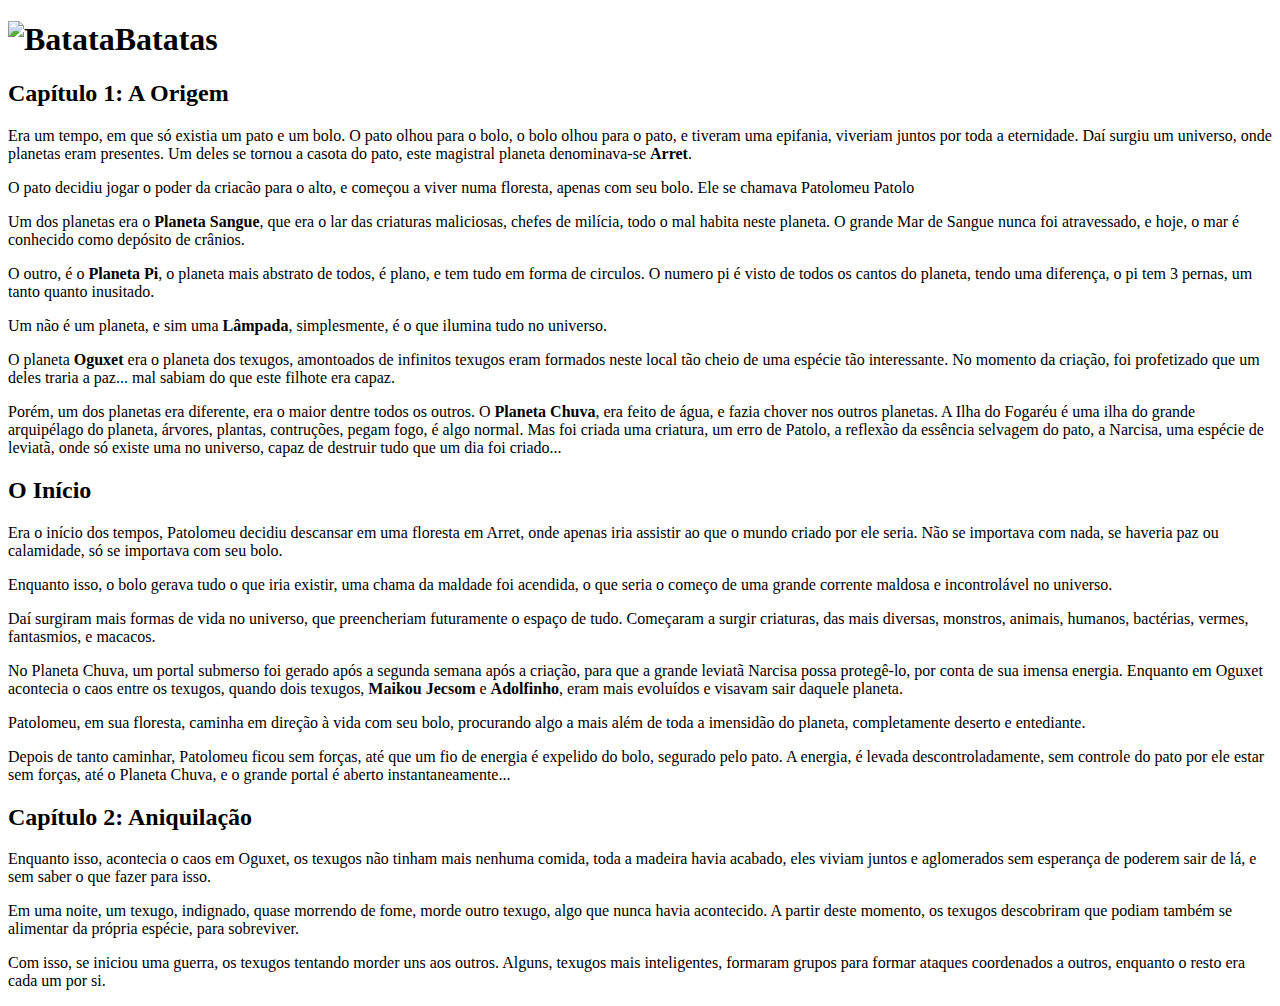
==== index.html @ 8c686827 "Add files via upload" ====
<!DOCTYPE html>
<html lang="pt-br">
<head>
    <meta charset="UTF-8">
    <meta name="viewport" content="width=device-width, initial-scale=1.0">
    <title>Batatas</title>
    <link rel="shortcut icon" href="midia/batata.ico" type="image/x-icon">
    <link rel="stylesheet" href="style.css">
    <script src="script.js"></script>
    
    

</head>
<body>
       <h1 id="titulo" class="tt"><img id="bt00" src="midia/batata.png" alt="Batata"><span id="batata">Batatas</span></h1>
    <div class="ch1">
        <div class="txt">
            <h2>Capítulo 1: A Origem</h2>
            <p>Era um tempo, em que só existia um pato e um bolo. O pato olhou para o bolo, o bolo olhou para o pato, e tiveram uma epifania, viveriam juntos por toda a eternidade. Daí surgiu um universo, onde planetas eram presentes. Um deles se tornou a casota do pato, este magistral planeta denominava-se <strong>Arret</strong>.</p>
            <p>O pato decidiu jogar o poder da criacão para o alto, e começou a viver numa floresta, apenas com seu bolo. Ele se chamava Patolomeu Patolo</p>
            <p>Um dos planetas era o <strong>Planeta Sangue</strong>, que era o lar das criaturas maliciosas, chefes de milícia, todo o mal habita neste planeta. O grande Mar de Sangue nunca foi atravessado, e hoje, o mar é conhecido como depósito de crânios.</p>
            <p>O outro, é o <strong>Planeta Pi</strong>, o planeta mais abstrato de todos, é plano, e tem tudo em forma de circulos. O numero pi é visto de todos os cantos do planeta, tendo uma diferença, o pi tem 3 pernas, um tanto quanto inusitado.</p>
            <p>Um não é um planeta, e sim uma <strong>Lâmpada</strong>, simplesmente, é o que ilumina tudo no universo.</p>
            <p>O planeta <strong>Oguxet</strong> era o planeta dos texugos, amontoados de infinitos texugos eram formados neste local tão cheio de uma espécie tão interessante. No momento da criação, foi profetizado que um deles traria a paz... mal sabiam do que este filhote era capaz.</p>
            <p>Porém, um dos planetas era diferente, era o maior dentre todos os outros. O <strong>Planeta Chuva</strong>, era feito de água, e fazia chover nos outros planetas. A Ilha do Fogaréu é uma ilha do grande arquipélago do planeta, árvores, plantas, contruções, pegam fogo, é algo normal. Mas foi criada uma criatura, um erro de Patolo, a reflexão da essência selvagem do pato, a Narcisa, uma espécie de leviatã, onde só existe uma no universo, capaz de destruir tudo que um dia foi criado... </p>
        </div>
        <div class="txt">
            <h2>O Início</h2>
            <p>Era o início dos tempos, Patolomeu decidiu descansar em uma floresta em Arret, onde apenas iria assistir ao que o mundo criado por ele seria. Não se importava com nada, se haveria paz ou calamidade, só se importava com seu bolo.</p>
            <p>Enquanto isso, o bolo gerava tudo o que iria existir, uma chama da maldade foi acendida, o que seria o começo de uma grande corrente maldosa e incontrolável no universo.</p>
            <p>Daí surgiram mais formas de vida no universo, que preencheriam futuramente o espaço de tudo. Começaram a surgir criaturas, das mais diversas, monstros, animais, humanos, bactérias, vermes, fantasmios, e macacos.</p>
            <p>No Planeta Chuva, um portal submerso foi gerado após a segunda semana após a criação, para que a grande leviatã Narcisa possa protegê-lo, por conta de sua imensa energia. Enquanto em Oguxet acontecia o caos entre os texugos, quando dois texugos, <strong>Maikou Jecsom</strong> e <strong>Adolfinho</strong>, eram mais evoluídos e visavam sair daquele planeta.</p>
            <p>Patolomeu, em sua floresta, caminha em direção à vida com seu bolo, procurando algo a mais além de toda a imensidão do planeta, completamente deserto e entediante.</p>
            <p>Depois de tanto caminhar, Patolomeu ficou sem forças, até que um fio de energia é expelido do bolo, segurado pelo pato. A energia, é levada descontroladamente, sem controle do pato por ele estar sem forças, até o Planeta Chuva, e o grande portal é aberto instantaneamente...</p>
            

        </div>    
    </div>
    <div class="ch2">
        <div class="txt">
            <h2>Capítulo 2: Aniquilação</h2>
            <p>Enquanto isso, acontecia o caos em Oguxet, os texugos não tinham mais nenhuma comida, toda a madeira havia acabado, eles viviam juntos e aglomerados sem esperança de poderem sair de lá, e sem saber o que fazer para isso.</p>
            <p>Em uma noite, um texugo, indignado, quase morrendo de fome, morde outro texugo, algo que nunca havia acontecido. A partir deste momento, os texugos descobriram que podiam também se alimentar da própria espécie, para sobreviver.</p>
            <p>Com isso, se iniciou uma guerra, os texugos tentando morder uns aos outros. Alguns, texugos mais inteligentes, formaram grupos para formar ataques coordenados a outros, enquanto o resto era cada um por si.</p>


        </div>
    </div>
    
</body>
</html>
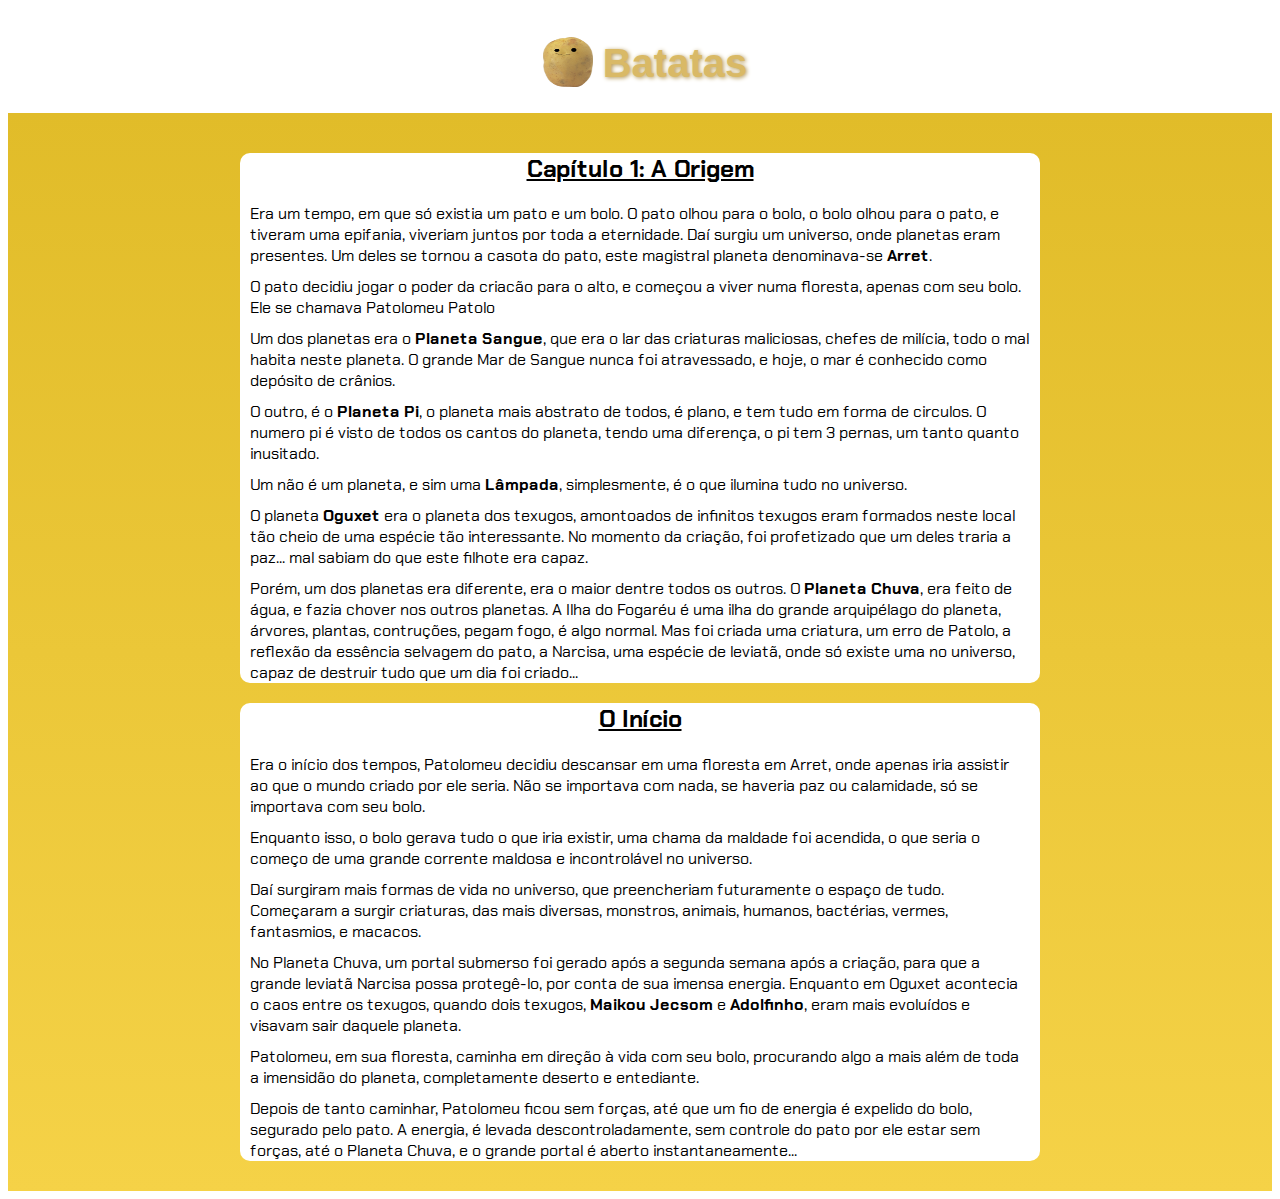
==== commit 87a0da89: "Update index.html" ====
--- a/index.html
+++ b/index.html
@@ -36,16 +36,6 @@
 
         </div>    
     </div>
-    <div class="ch2">
-        <div class="txt">
-            <h2>Capítulo 2: Aniquilação</h2>
-            <p>Enquanto isso, acontecia o caos em Oguxet, os texugos não tinham mais nenhuma comida, toda a madeira havia acabado, eles viviam juntos e aglomerados sem esperança de poderem sair de lá, e sem saber o que fazer para isso.</p>
-            <p>Em uma noite, um texugo, indignado, quase morrendo de fome, morde outro texugo, algo que nunca havia acontecido. A partir deste momento, os texugos descobriram que podiam também se alimentar da própria espécie, para sobreviver.</p>
-            <p>Com isso, se iniciou uma guerra, os texugos tentando morder uns aos outros. Alguns, texugos mais inteligentes, formaram grupos para formar ataques coordenados a outros, enquanto o resto era cada um por si.</p>
 
-
-        </div>
-    </div>
-    
 </body>
-</html>+</html>
--- a/style.css
+++ b/style.css
@@ -0,0 +1,61 @@
+@charset "UTF-8";
+
+@import url('https://fonts.googleapis.com/css2?family=Chakra+Petch:wght@300;600&family=Orbitron&display=swap');
+
+#titulo {
+    text-align: center;
+    font-size: 40px;
+    color: #D9B966;
+    text-shadow: 1px 1px 4px #b39752;
+    font-family: 'Trebuchet MS', 'Lucida Sans Unicode', 'Lucida Grande', 'Lucida Sans', Arial, sans-serif;
+    font-weight: 600;
+    
+    
+}
+
+#bt00 {
+    width: 50px;
+    height: 50px;
+    margin: 10px;
+    margin-bottom: -10px;
+    
+}
+
+h2 {
+    text-align: center;
+    text-decoration: underline;
+}
+
+body {
+    
+    font-family: 'Chakra Petch', 'Trebuchet MS', sans-serif;
+    font-size: 16px;
+}
+
+.ch1 {
+    background-image: linear-gradient(to bottom, #E1BC29, #F5D247);
+    padding: 20px;
+    
+    
+    
+    
+}
+
+.ch2 {
+    background-image: linear-gradient(to bottom, #ad0000, #ce0000, #ff0101 );
+    padding: 20px;  
+}
+
+.txt {
+    background-color: white;
+    width: 800px;
+    margin: auto;
+    border-radius: 10px;
+    
+    
+
+}
+
+p {
+    margin: 10px;
+}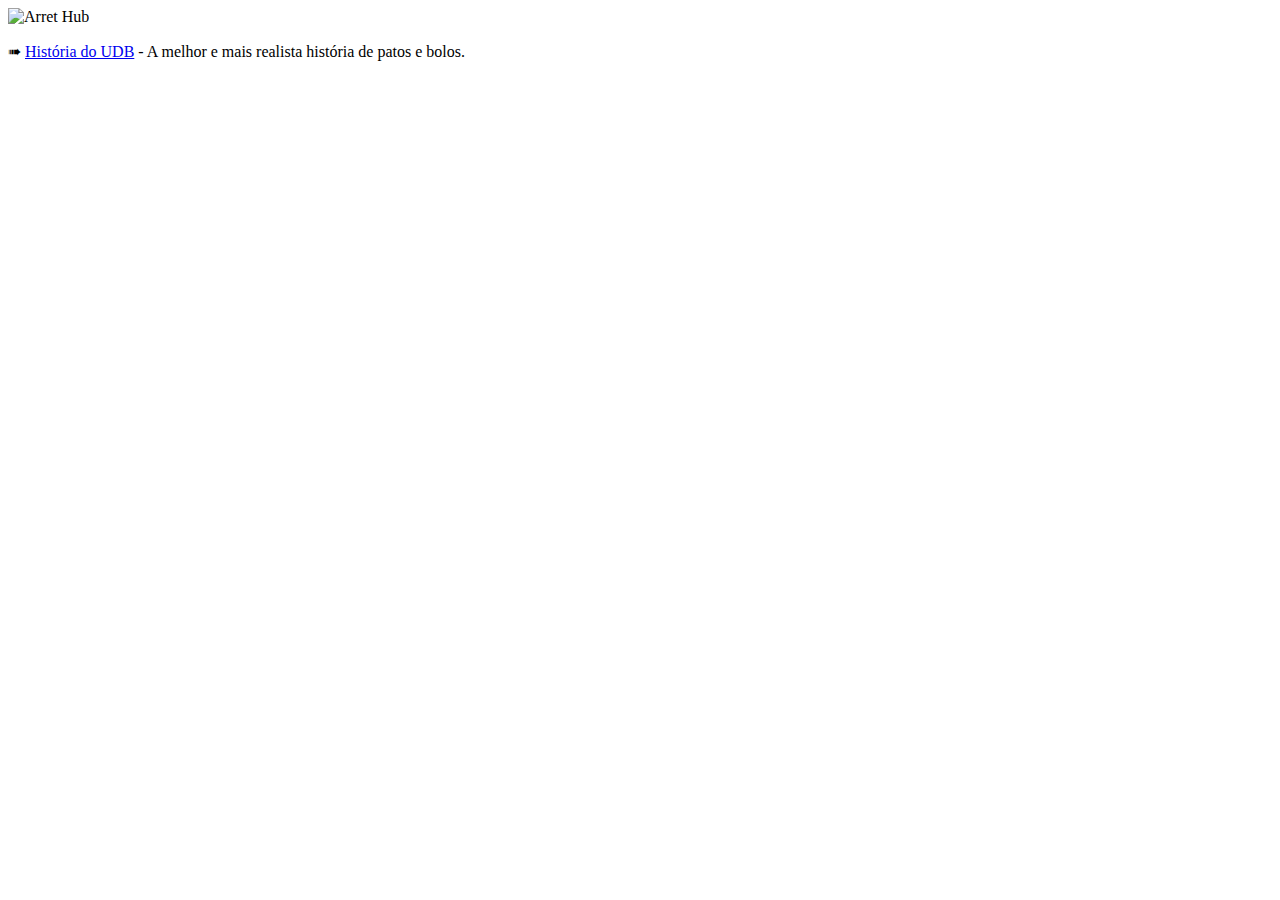
==== commit c9acccb1: "Add files via upload" ====
--- a/index.html
+++ b/index.html
@@ -3,39 +3,19 @@
 <head>
     <meta charset="UTF-8">
     <meta name="viewport" content="width=device-width, initial-scale=1.0">
-    <title>Batatas</title>
-    <link rel="shortcut icon" href="midia/batata.ico" type="image/x-icon">
-    <link rel="stylesheet" href="style.css">
-    <script src="script.js"></script>
-    
-    
-
+    <title>Portal Arret</title>
+    <link rel="stylesheet" href="styles/portal.css">
+    <!--#0cc0df-->
 </head>
 <body>
-       <h1 id="titulo" class="tt"><img id="bt00" src="midia/batata.png" alt="Batata"><span id="batata">Batatas</span></h1>
-    <div class="ch1">
-        <div class="txt">
-            <h2>Capítulo 1: A Origem</h2>
-            <p>Era um tempo, em que só existia um pato e um bolo. O pato olhou para o bolo, o bolo olhou para o pato, e tiveram uma epifania, viveriam juntos por toda a eternidade. Daí surgiu um universo, onde planetas eram presentes. Um deles se tornou a casota do pato, este magistral planeta denominava-se <strong>Arret</strong>.</p>
-            <p>O pato decidiu jogar o poder da criacão para o alto, e começou a viver numa floresta, apenas com seu bolo. Ele se chamava Patolomeu Patolo</p>
-            <p>Um dos planetas era o <strong>Planeta Sangue</strong>, que era o lar das criaturas maliciosas, chefes de milícia, todo o mal habita neste planeta. O grande Mar de Sangue nunca foi atravessado, e hoje, o mar é conhecido como depósito de crânios.</p>
-            <p>O outro, é o <strong>Planeta Pi</strong>, o planeta mais abstrato de todos, é plano, e tem tudo em forma de circulos. O numero pi é visto de todos os cantos do planeta, tendo uma diferença, o pi tem 3 pernas, um tanto quanto inusitado.</p>
-            <p>Um não é um planeta, e sim uma <strong>Lâmpada</strong>, simplesmente, é o que ilumina tudo no universo.</p>
-            <p>O planeta <strong>Oguxet</strong> era o planeta dos texugos, amontoados de infinitos texugos eram formados neste local tão cheio de uma espécie tão interessante. No momento da criação, foi profetizado que um deles traria a paz... mal sabiam do que este filhote era capaz.</p>
-            <p>Porém, um dos planetas era diferente, era o maior dentre todos os outros. O <strong>Planeta Chuva</strong>, era feito de água, e fazia chover nos outros planetas. A Ilha do Fogaréu é uma ilha do grande arquipélago do planeta, árvores, plantas, contruções, pegam fogo, é algo normal. Mas foi criada uma criatura, um erro de Patolo, a reflexão da essência selvagem do pato, a Narcisa, uma espécie de leviatã, onde só existe uma no universo, capaz de destruir tudo que um dia foi criado... </p>
+    <header>
+        <div id="hub">
+            <img src="midia/arret.png" alt="Arret Hub" id="imghub"> 
         </div>
-        <div class="txt">
-            <h2>O Início</h2>
-            <p>Era o início dos tempos, Patolomeu decidiu descansar em uma floresta em Arret, onde apenas iria assistir ao que o mundo criado por ele seria. Não se importava com nada, se haveria paz ou calamidade, só se importava com seu bolo.</p>
-            <p>Enquanto isso, o bolo gerava tudo o que iria existir, uma chama da maldade foi acendida, o que seria o começo de uma grande corrente maldosa e incontrolável no universo.</p>
-            <p>Daí surgiram mais formas de vida no universo, que preencheriam futuramente o espaço de tudo. Começaram a surgir criaturas, das mais diversas, monstros, animais, humanos, bactérias, vermes, fantasmios, e macacos.</p>
-            <p>No Planeta Chuva, um portal submerso foi gerado após a segunda semana após a criação, para que a grande leviatã Narcisa possa protegê-lo, por conta de sua imensa energia. Enquanto em Oguxet acontecia o caos entre os texugos, quando dois texugos, <strong>Maikou Jecsom</strong> e <strong>Adolfinho</strong>, eram mais evoluídos e visavam sair daquele planeta.</p>
-            <p>Patolomeu, em sua floresta, caminha em direção à vida com seu bolo, procurando algo a mais além de toda a imensidão do planeta, completamente deserto e entediante.</p>
-            <p>Depois de tanto caminhar, Patolomeu ficou sem forças, até que um fio de energia é expelido do bolo, segurado pelo pato. A energia, é levada descontroladamente, sem controle do pato por ele estar sem forças, até o Planeta Chuva, e o grande portal é aberto instantaneamente...</p>
-            
-
-        </div>    
+        
+    </header>
+    <div id="txt">
+        <p>➠ <a href="udb.html" class="anc">História do UDB</a> - A melhor e mais realista história de patos e bolos. </p>
     </div>
-
 </body>
-</html>
+</html>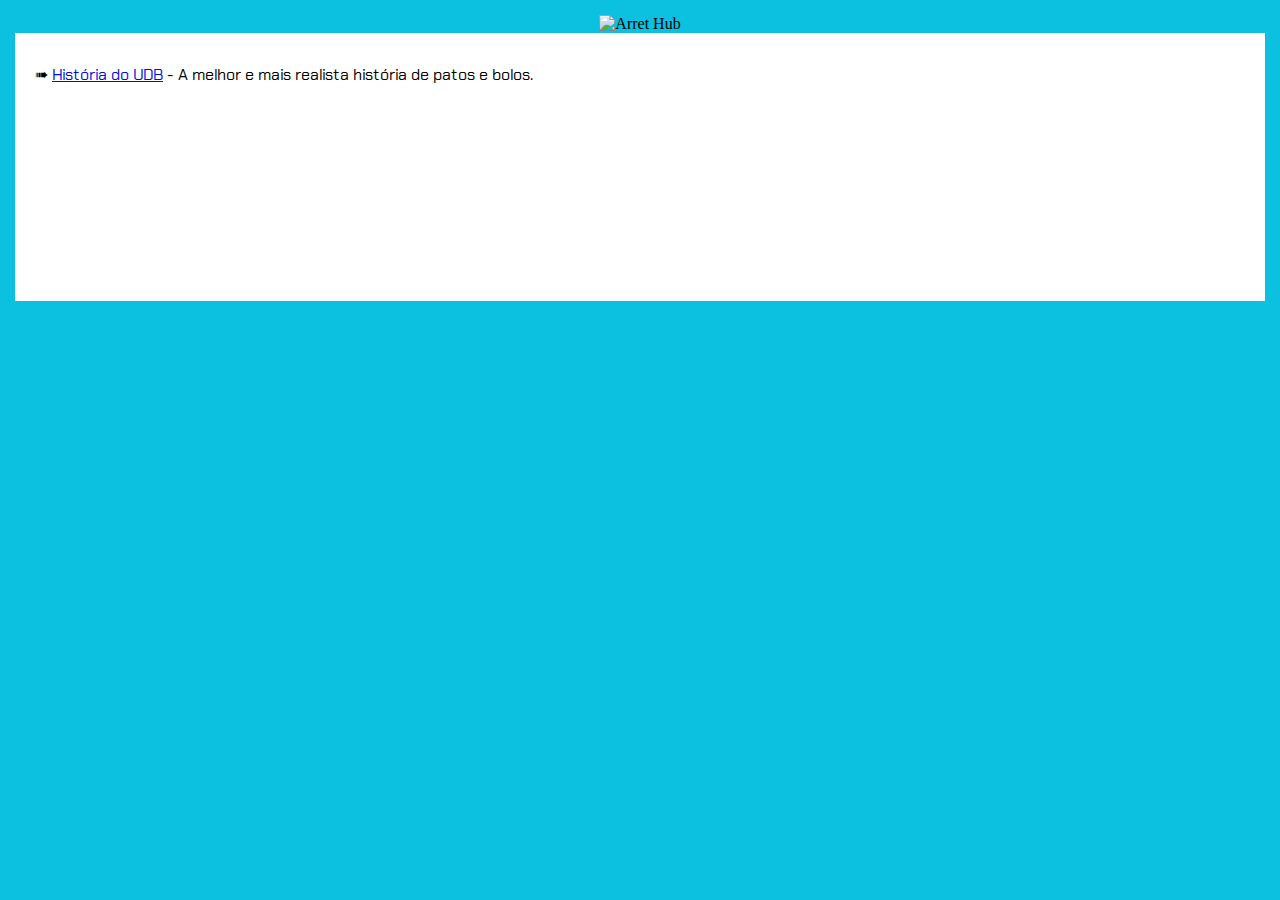
==== commit 51ffbb40: "Update index.html" ====
--- a/index.html
+++ b/index.html
@@ -4,7 +4,7 @@
     <meta charset="UTF-8">
     <meta name="viewport" content="width=device-width, initial-scale=1.0">
     <title>Portal Arret</title>
-    <link rel="stylesheet" href="styles/portal.css">
+    <link rel="stylesheet" href="styles/style2.css">
     <!--#0cc0df-->
 </head>
 <body>
@@ -18,4 +18,4 @@
         <p>➠ <a href="udb.html" class="anc">História do UDB</a> - A melhor e mais realista história de patos e bolos. </p>
     </div>
 </body>
-</html>+</html>
--- a/styles/style2.css
+++ b/styles/style2.css
@@ -0,0 +1,37 @@
+@charset "UTF-8";
+
+@import url('https://fonts.googleapis.com/css2?family=Chakra+Petch:wght@300;600&family=Fira+Code&family=Orbitron&family=Tektur&display=swap');
+
+body {
+    background-color: rgb(12, 192, 223);
+    margin: 15px 15px 15px 15px;
+    
+}
+
+.anc {
+    color: #000fe2;
+
+}
+
+header {
+    background-color: white;
+}
+
+#hub {
+    text-align: center;
+    background-color: rgb(12, 192, 223);
+    
+}
+
+#imghub {
+    height: 250px;
+}
+
+#txt {
+    background-color: white;
+    color: black;
+    font-family: 'Chakra Petch', sans-serif;
+    padding: 15px 20px 15px 20px;
+    padding-bottom: 200px;
+}
+
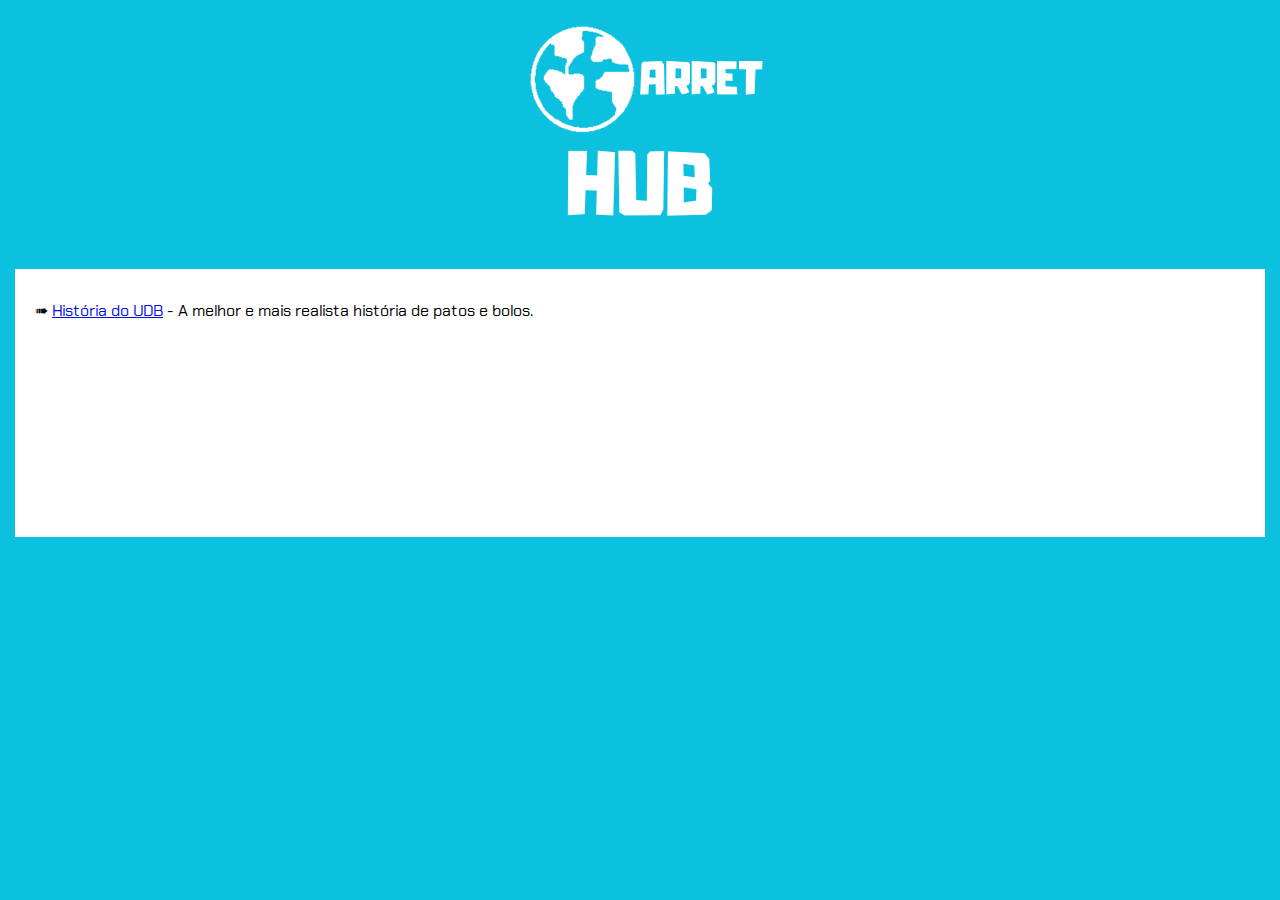
==== commit 79deebd7: "Update index.html" ====
--- a/index.html
+++ b/index.html
@@ -3,7 +3,7 @@
 <head>
     <meta charset="UTF-8">
     <meta name="viewport" content="width=device-width, initial-scale=1.0">
-    <title>Portal Arret</title>
+    <title>Arret Hub</title>
     <link rel="stylesheet" href="styles/style2.css">
     <!--#0cc0df-->
 </head>
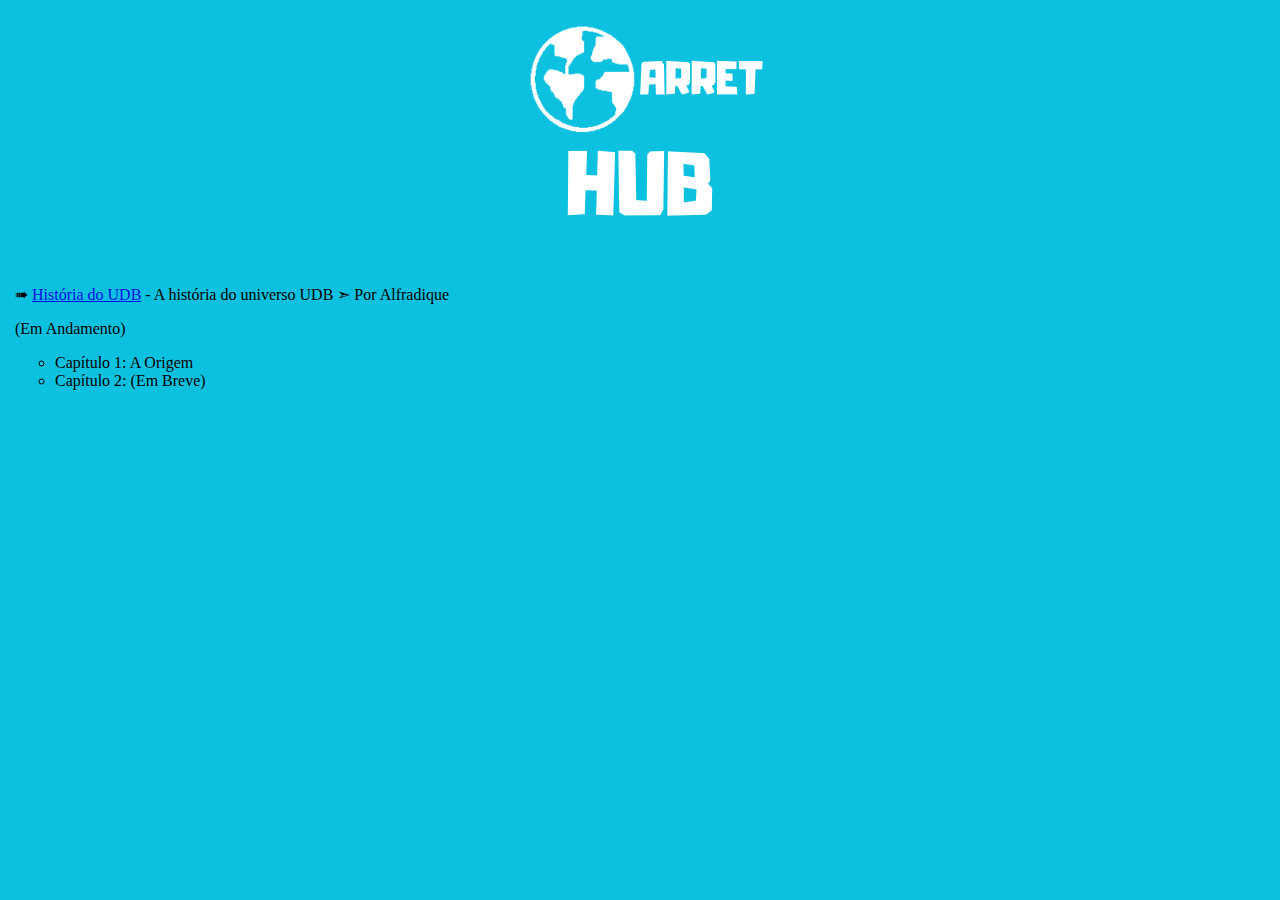
==== commit 93ec1b35: "Update index.html" ====
--- a/index.html
+++ b/index.html
@@ -4,6 +4,7 @@
     <meta charset="UTF-8">
     <meta name="viewport" content="width=device-width, initial-scale=1.0">
     <title>Arret Hub</title>
+    <link rel="shortcut icon" href="midia/icoarret.ico" type="image/x-icon">
     <link rel="stylesheet" href="styles/style2.css">
     <!--#0cc0df-->
 </head>
@@ -12,10 +13,21 @@
         <div id="hub">
             <img src="midia/arret.png" alt="Arret Hub" id="imghub"> 
         </div>
-        
     </header>
-    <div id="txt">
-        <p>➠ <a href="udb.html" class="anc">História do UDB</a> - A melhor e mais realista história de patos e bolos. </p>
+    <div class="txt">
+       <div class="cont">
+                <p>➠ <a href="udb.html" class="anc">História do UDB</a> - A história do universo UDB
+                    <span class="nome">
+                        ➣ <span class="pessoa">Por Alfradique</span>
+                    </span>
+                <p><span class="andamento">(Em Andamento)
+                </span></p></span>
+            
+            <ul type="circle">
+                <li class="itemudb">Capítulo 1: A Origem</li>
+                <li class="itemudb">Capítulo 2: (Em Breve)</li>
+            </ul>
+        </div> 
     </div>
 </body>
 </html>
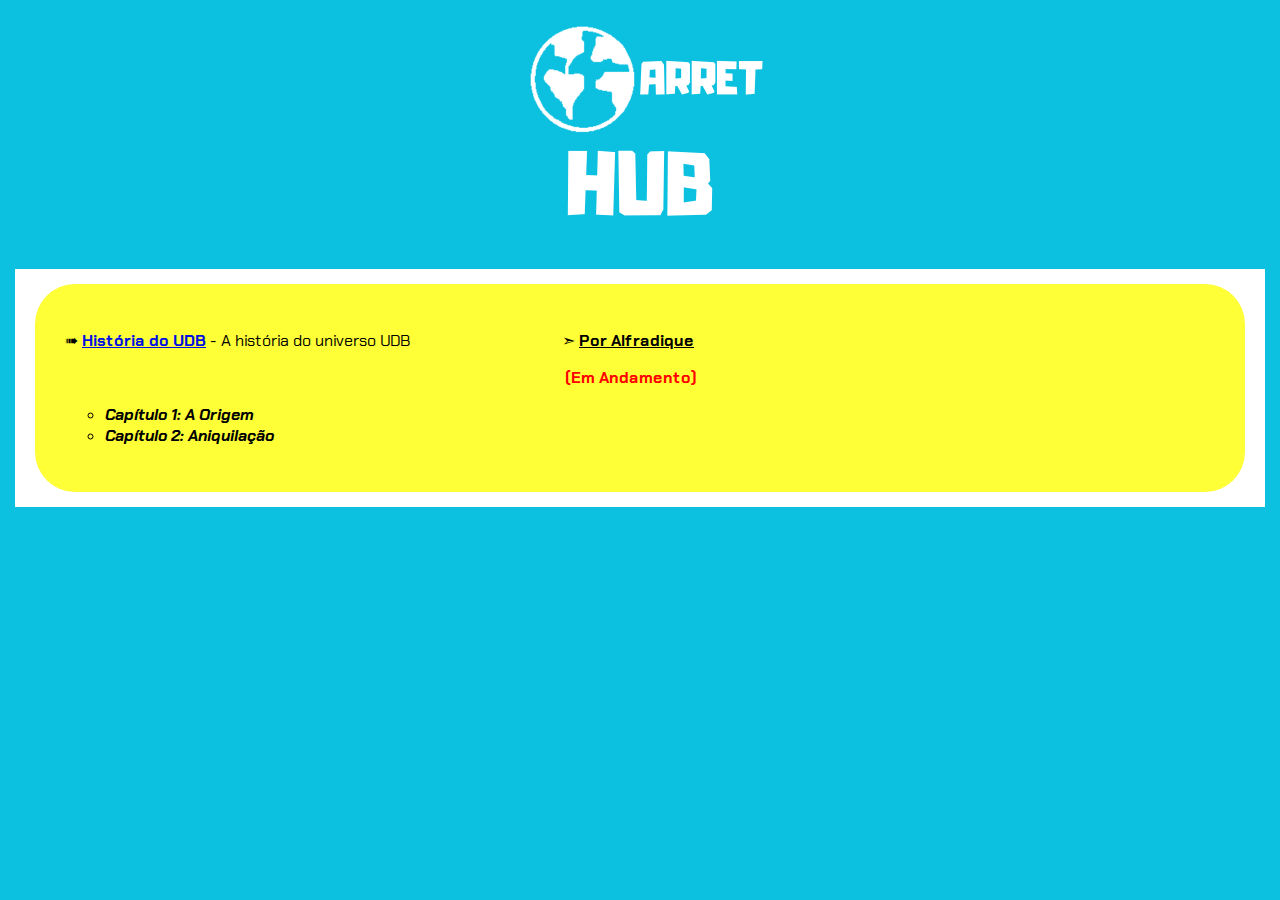
==== commit de4ccd33: "Update index.html" ====
--- a/index.html
+++ b/index.html
@@ -25,7 +25,7 @@
             
             <ul type="circle">
                 <li class="itemudb">Capítulo 1: A Origem</li>
-                <li class="itemudb">Capítulo 2: (Em Breve)</li>
+                <li class="itemudb">Capítulo 2: Aniquilação</li>
             </ul>
         </div> 
     </div>
--- a/styles/style2.css
+++ b/styles/style2.css
@@ -10,6 +10,7 @@
 
 .anc {
     color: #000fe2;
+    font-weight: bold;
 
 }
 
@@ -27,11 +28,46 @@
     height: 250px;
 }
 
-#txt {
+.txt {
     background-color: white;
     color: black;
     font-family: 'Chakra Petch', sans-serif;
     padding: 15px 20px 15px 20px;
-    padding-bottom: 200px;
+    
 }
 
+#menu {
+    display: inline-block;
+}
+
+.itemudb {
+    font-style: italic;
+    font-weight: bold;
+}
+
+.nome {
+    margin: 148px;
+}
+
+.pessoa {
+    text-decoration: underline;
+    font-weight: bold;
+}
+
+.andamento {
+    margin:500px;
+    color: red;
+    font-weight: bold;
+    
+}
+
+.cont {
+    background-color: rgb(255, 255, 55);
+    border-radius: 40px;
+    padding: 30px;
+}
+
+.creditos {
+    background-color: aqua;
+}
+
